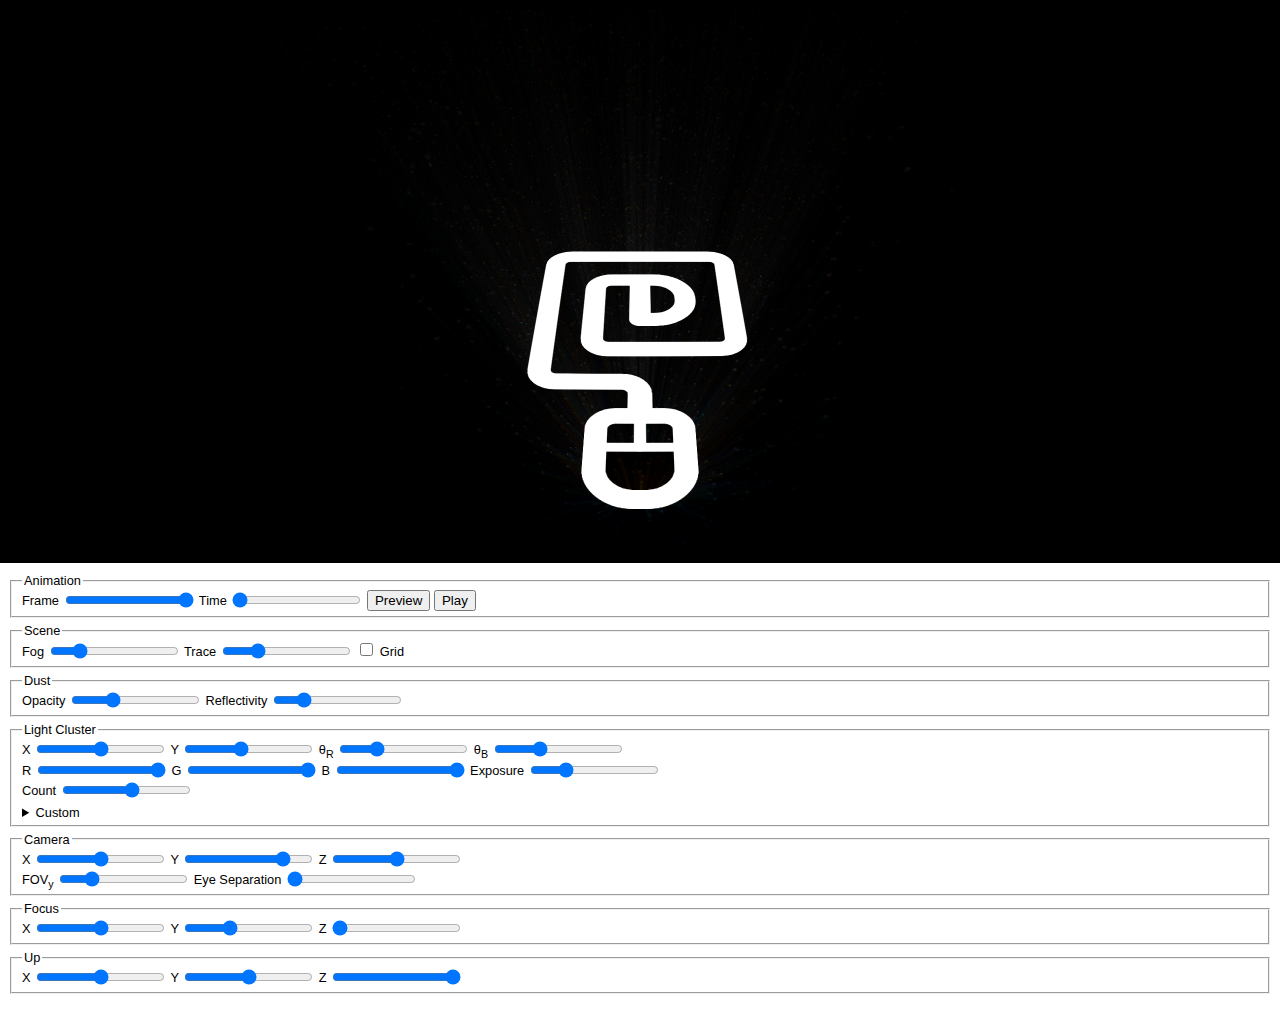
==== index.html @ 1b23e844 "Dust reflectivity does not depend on fog" ====
<!DOCTYPE html>
<html lang="en">
  <head>
    <title>Raycast</title>
    <script src="src/util.js"></script>
    <script src="src/math.js"></script>
    <script src="src/gl.js"></script>
    <script src="src/ui.js"></script>
    <script src="src/logo.js"></script>
    <script src="src/Renderer.js"></script>
    <script src="src/StencilRenderer.js"></script>
    <script src="src/HashWatch.js"></script>
    <script src="src/index.js"></script>
    <link rel="stylesheet" href="src/style.css" />
  </head>
  <body>
    <section class="output">
      <canvas id="output"></canvas>
    </section>
    <form action="#">
      <fieldset>
        <legend>Animation</legend>
        <label>Frame <input name="frame" type="range" value="1" min="0" max="1" step="any" /></label>
        <label>Time <input name="time" type="range" value="0" min="0" max="10" step="any" /></label>
        <button type="button" id="preview">Preview</button>
        <button type="button" id="play">Play</button>
      </fieldset>
      <fieldset>
        <legend>Scene</legend>
        <label>Fog <input name="fog" type="range" value="0.2" min="0" max="1" step="any" /></label>
        <label>Trace <input name="trace" type="range" value="0.25" min="0" max="1" step="any" /></label>
        <label><input name="grid" type="checkbox" /> Grid</label>
      </fieldset>
      <fieldset>
        <legend>Dust</legend>
        <label>Opacity <input name="dustopacity" type="range" value="0.3" min="0" max="1" step="any" /></label>
        <label>Reflectivity <input name="dustreflectivity" type="range" value="0.4" min="0" max="2" step="any" /></label>
      </fieldset>
      <fieldset>
        <legend>Light Cluster</legend>
        <label>X <input name="lightCx" type="range" value="0" min="-5" max="5" step="any" data-target="light-group" /></label>
        <label>Y <input name="lightCy" type="range" value="-0.675" min="-5" max="5" step="any" data-target="light-group" /></label>
        <label>&theta;<sub>R</sub> <input name="lightCa1" type="range" value="23.4" min="0" max="90" step="any" data-target="light-group" /></label>
        <label>&theta;<sub>B</sub> <input name="lightCa2" type="range" value="30.5" min="0" max="90" step="any" data-target="light-group" /></label>
        <br />
        <label>R <input name="lightCr" type="range" value="1" min="0" max="1" step="any" data-target="light-group" /></label>
        <label>G <input name="lightCg" type="range" value="1" min="0" max="1" step="any" data-target="light-group" /></label>
        <label>B <input name="lightCb" type="range" value="1" min="0" max="1" step="any" data-target="light-group" /></label>
        <label>Exposure <input name="lightCe" type="range" value="25" min="0" max="100" step="any" data-target="light-group" /></label>
        <br />
        <label>Count <input name="lightN" type="range" value="5" min="0" max="9" step="1" data-target="light-group" /></label>
        <details>
          <summary>Custom</summary>
          <fieldset>
            <legend><label><input name="light1" type="checkbox" checked /> Light 1</label></legend>
            <label>X <input name="light1x" type="range" value="0" min="-5" max="5" step="any" /></label>
            <label>Y <input name="light1y" type="range" value="0" min="-5" max="5" step="any" /></label>
            <label>&theta; <input name="light1a" type="range" value="0" min="0" max="90" step="any" /></label>
            <br />
            <label>R <input name="light1r" type="range" value="0" min="0" max="100" step="any" /></label>
            <label>G <input name="light1g" type="range" value="0" min="0" max="100" step="any" /></label>
            <label>B <input name="light1b" type="range" value="0" min="0" max="100" step="any" /></label>
            <span id="light1c" class="col"></span>
          </fieldset>
          <fieldset>
            <legend><label><input name="light2" type="checkbox" checked /> Light 2</label></legend>
            <label>X <input name="light2x" type="range" value="0" min="-5" max="5" step="any" /></label>
            <label>Y <input name="light2y" type="range" value="0" min="-5" max="5" step="any" /></label>
            <label>&theta; <input name="light2a" type="range" value="0" min="0" max="90" step="any" /></label>
            <br />
            <label>R <input name="light2r" type="range" value="0" min="0" max="100" step="any" /></label>
            <label>G <input name="light2g" type="range" value="0" min="0" max="100" step="any" /></label>
            <label>B <input name="light2b" type="range" value="0" min="0" max="100" step="any" /></label>
            <span id="light2c" class="col"></span>
          </fieldset>
          <fieldset>
            <legend><label><input name="light3" type="checkbox" checked /> Light 3</label></legend>
            <label>X <input name="light3x" type="range" value="0" min="-5" max="5" step="any" /></label>
            <label>Y <input name="light3y" type="range" value="0" min="-5" max="5" step="any" /></label>
            <label>&theta; <input name="light3a" type="range" value="0" min="0" max="90" step="any" /></label>
            <br />
            <label>R <input name="light3r" type="range" value="0" min="0" max="100" step="any" /></label>
            <label>G <input name="light3g" type="range" value="0" min="0" max="100" step="any" /></label>
            <label>B <input name="light3b" type="range" value="0" min="0" max="100" step="any" /></label>
            <span id="light3c" class="col"></span>
          </fieldset>
          <fieldset>
            <legend><label><input name="light4" type="checkbox" checked /> Light 4</label></legend>
            <label>X <input name="light4x" type="range" value="0" min="-5" max="5" step="any" /></label>
            <label>Y <input name="light4y" type="range" value="0" min="-5" max="5" step="any" /></label>
            <label>&theta; <input name="light4a" type="range" value="0" min="0" max="90" step="any" /></label>
            <br />
            <label>R <input name="light4r" type="range" value="0" min="0" max="100" step="any" /></label>
            <label>G <input name="light4g" type="range" value="0" min="0" max="100" step="any" /></label>
            <label>B <input name="light4b" type="range" value="0" min="0" max="100" step="any" /></label>
            <span id="light4c" class="col"></span>
          </fieldset>
          <fieldset>
            <legend><label><input name="light5" type="checkbox" checked /> Light 5</label></legend>
            <label>X <input name="light5x" type="range" value="0" min="-5" max="5" step="any" /></label>
            <label>Y <input name="light5y" type="range" value="0" min="-5" max="5" step="any" /></label>
            <label>&theta; <input name="light5a" type="range" value="0" min="0" max="90" step="any" /></label>
            <br />
            <label>R <input name="light5r" type="range" value="0" min="0" max="100" step="any" /></label>
            <label>G <input name="light5g" type="range" value="0" min="0" max="100" step="any" /></label>
            <label>B <input name="light5b" type="range" value="0" min="0" max="100" step="any" /></label>
            <span id="light5c" class="col"></span>
          </fieldset>
          <fieldset>
            <legend><label><input name="light6" type="checkbox" checked /> Light 6</label></legend>
            <label>X <input name="light6x" type="range" value="0" min="-5" max="5" step="any" /></label>
            <label>Y <input name="light6y" type="range" value="0" min="-5" max="5" step="any" /></label>
            <label>&theta; <input name="light6a" type="range" value="0" min="0" max="90" step="any" /></label>
            <br />
            <label>R <input name="light6r" type="range" value="0" min="0" max="100" step="any" /></label>
            <label>G <input name="light6g" type="range" value="0" min="0" max="100" step="any" /></label>
            <label>B <input name="light6b" type="range" value="0" min="0" max="100" step="any" /></label>
            <span id="light6c" class="col"></span>
          </fieldset>
          <fieldset>
            <legend><label><input name="light7" type="checkbox" checked /> Light 7</label></legend>
            <label>X <input name="light7x" type="range" value="0" min="-5" max="5" step="any" /></label>
            <label>Y <input name="light7y" type="range" value="0" min="-5" max="5" step="any" /></label>
            <label>&theta; <input name="light7a" type="range" value="0" min="0" max="90" step="any" /></label>
            <br />
            <label>R <input name="light7r" type="range" value="0" min="0" max="100" step="any" /></label>
            <label>G <input name="light7g" type="range" value="0" min="0" max="100" step="any" /></label>
            <label>B <input name="light7b" type="range" value="0" min="0" max="100" step="any" /></label>
            <span id="light7c" class="col"></span>
          </fieldset>
          <fieldset>
            <legend><label><input name="light8" type="checkbox" checked /> Light 8</label></legend>
            <label>X <input name="light8x" type="range" value="0" min="-5" max="5" step="any" /></label>
            <label>Y <input name="light8y" type="range" value="0" min="-5" max="5" step="any" /></label>
            <label>&theta; <input name="light8a" type="range" value="0" min="0" max="90" step="any" /></label>
            <br />
            <label>R <input name="light8r" type="range" value="0" min="0" max="100" step="any" /></label>
            <label>G <input name="light8g" type="range" value="0" min="0" max="100" step="any" /></label>
            <label>B <input name="light8b" type="range" value="0" min="0" max="100" step="any" /></label>
            <span id="light8c" class="col"></span>
          </fieldset>
          <fieldset>
            <legend><label><input name="light9" type="checkbox" checked /> Light 9</label></legend>
            <label>X <input name="light9x" type="range" value="0" min="-5" max="5" step="any" /></label>
            <label>Y <input name="light9y" type="range" value="0" min="-5" max="5" step="any" /></label>
            <label>&theta; <input name="light9a" type="range" value="0" min="0" max="90" step="any" /></label>
            <br />
            <label>R <input name="light9r" type="range" value="0" min="0" max="100" step="any" /></label>
            <label>G <input name="light9g" type="range" value="0" min="0" max="100" step="any" /></label>
            <label>B <input name="light9b" type="range" value="0" min="0" max="100" step="any" /></label>
            <span id="light9c" class="col"></span>
          </fieldset>
        </details>
      </fieldset>
      <fieldset>
        <legend>Camera</legend>
        <label>X <input name="camerax" type="range" value="0" min="-5" max="5" step="any" /></label>
        <label>Y <input name="cameray" type="range" value="3" min="-5" max="5" step="any" /></label>
        <label>Z <input name="cameraz" type="range" value="2.5" min="0" max="5" step="any" /></label>
        <br />
        <label>FOV<sub>y</sub> <input name="fovy" type="range" value="40" min="0" max="180" step="any" /></label>
        <label>Eye Separation <input name="eyesep" type="range" value="0" min="0" max="0.1" step="any" /></label>
      </fieldset>
      <fieldset>
        <legend>Focus</legend>
        <label>X <input name="focusx" type="range" value="0" min="-2" max="2" step="any" /></label>
        <label>Y <input name="focusy" type="range" value="-0.675" min="-2" max="2" step="any" /></label>
        <label>Z <input name="focusz" type="range" value="0" min="0" max="2" step="any" /></label>
      </fieldset>
      <fieldset>
        <legend>Up</legend>
        <label>X <input name="upx" type="range" value="0" min="-1" max="1" step="any" /></label>
        <label>Y <input name="upy" type="range" value="0" min="-1" max="1" step="any" /></label>
        <label>Z <input name="upz" type="range" value="1" min="-1" max="1" step="any" /></label>
      </fieldset>
    </form>
    <img id="outputImg" />
  </body>
</html>
---- src/style.css ----
body {
  margin: 0;
  padding: 0;
  font: 0.8rem sans-serif;
}

.output {
  background: black;
  text-align: center;
  padding: 10px 0;
}

form {
  margin: 10px;
}

fieldset {
  margin: 5px 0;
  padding: 2px 10px 5px;
}

label {
  white-space: nowrap;
}

details {
  margin-top: 5px;
}

summary {
  cursor: pointer;
}

input[type=range] {
  vertical-align: -3px;
}

.col {
  display: inline-block;
  width: 1em;
  height: 1em;
  border-radius: 100%;
  box-shadow: 0 0 1px #000000;
  vertical-align: -1px;
}
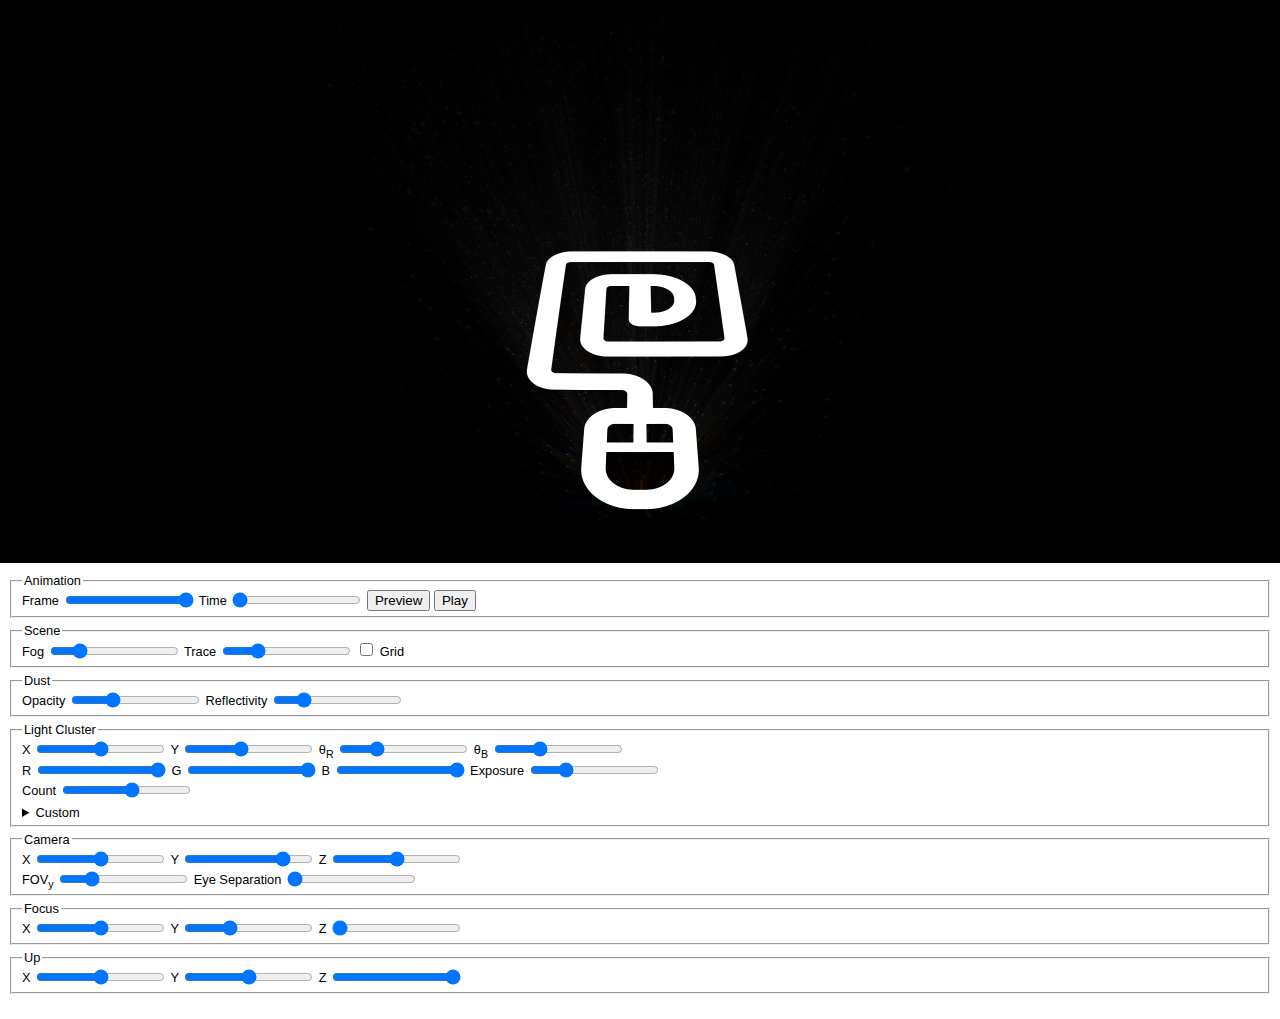
==== commit 73fb9c6d: "Custom rendering of stencil paths for improved quality" ====
--- a/index.html
+++ b/index.html
@@ -4,6 +4,7 @@
     <title>Raycast</title>
     <script src="src/util.js"></script>
     <script src="src/math.js"></script>
+    <script src="src/path.js"></script>
     <script src="src/gl.js"></script>
     <script src="src/ui.js"></script>
     <script src="src/logo.js"></script>
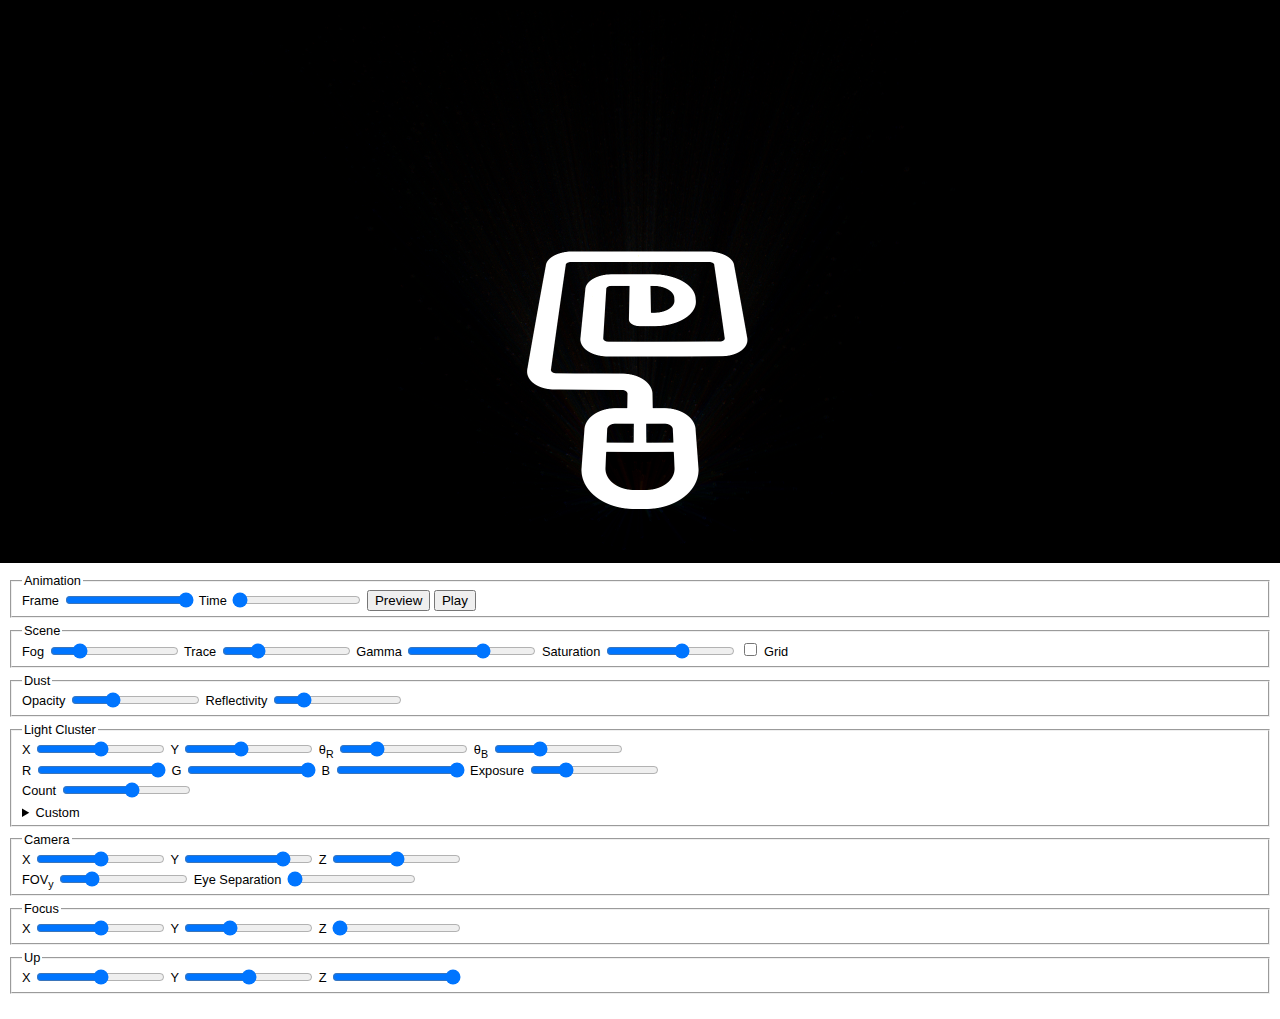
==== commit 4a57d77c: "Add gamma and saturation control" ====
--- a/index.html
+++ b/index.html
@@ -30,6 +30,8 @@
         <legend>Scene</legend>
         <label>Fog <input name="fog" type="range" value="0.2" min="0" max="1" step="any" /></label>
         <label>Trace <input name="trace" type="range" value="0.25" min="0" max="1" step="any" /></label>
+        <label>Gamma <input name="gamma" type="range" value="1.2" min="0" max="2" step="any" /></label>
+        <label>Saturation <input name="saturation" type="range" value="1.2" min="0" max="2" step="any" /></label>
         <label><input name="grid" type="checkbox" /> Grid</label>
       </fieldset>
       <fieldset>
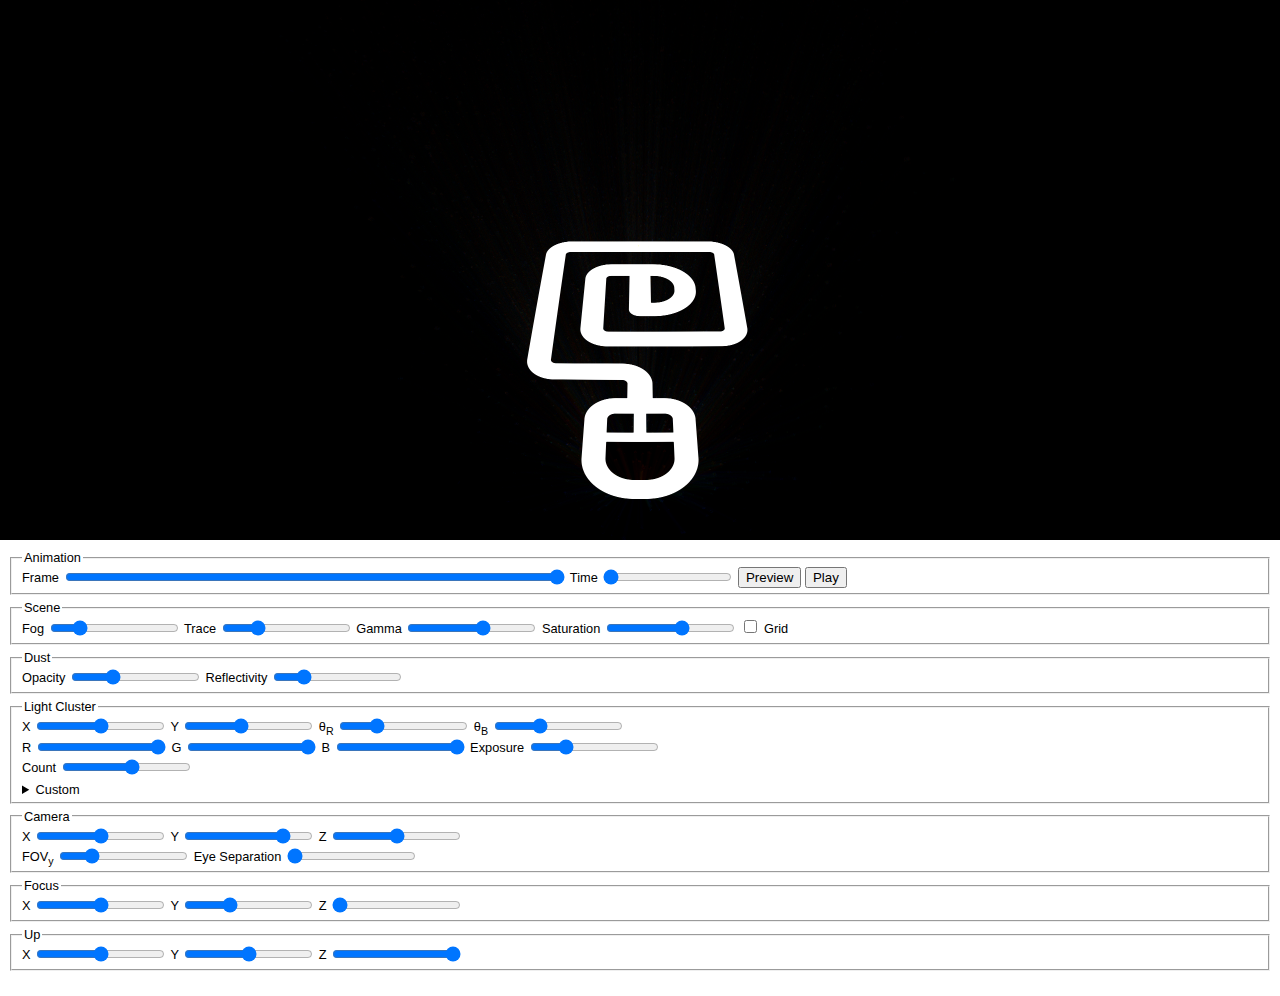
==== commit 28af0d82: "Improve logo animation, improve line rendering abstractions" ====
--- a/index.html
+++ b/index.html
@@ -2,9 +2,11 @@
 <html lang="en">
   <head>
     <title>Raycast</title>
+    <link rel="stylesheet" href="src/style.css" />
     <script src="src/util.js"></script>
     <script src="src/math.js"></script>
     <script src="src/path.js"></script>
+    <script src="src/animation.js"></script>
     <script src="src/gl.js"></script>
     <script src="src/ui.js"></script>
     <script src="src/logo.js"></script>
@@ -12,7 +14,6 @@
     <script src="src/StencilRenderer.js"></script>
     <script src="src/HashWatch.js"></script>
     <script src="src/index.js"></script>
-    <link rel="stylesheet" href="src/style.css" />
   </head>
   <body>
     <section class="output">
--- a/src/style.css
+++ b/src/style.css
@@ -6,8 +6,12 @@
 
 .output {
   background: black;
-  text-align: center;
-  padding: 10px 0;
+}
+
+.output canvas {
+  display: block;
+  margin: 0 auto;
+  height: 540px;
 }
 
 form {
@@ -35,6 +39,10 @@
   vertical-align: -3px;
 }
 
+input[name=frame] {
+  width: 500px;
+}
+
 .col {
   display: inline-block;
   width: 1em;
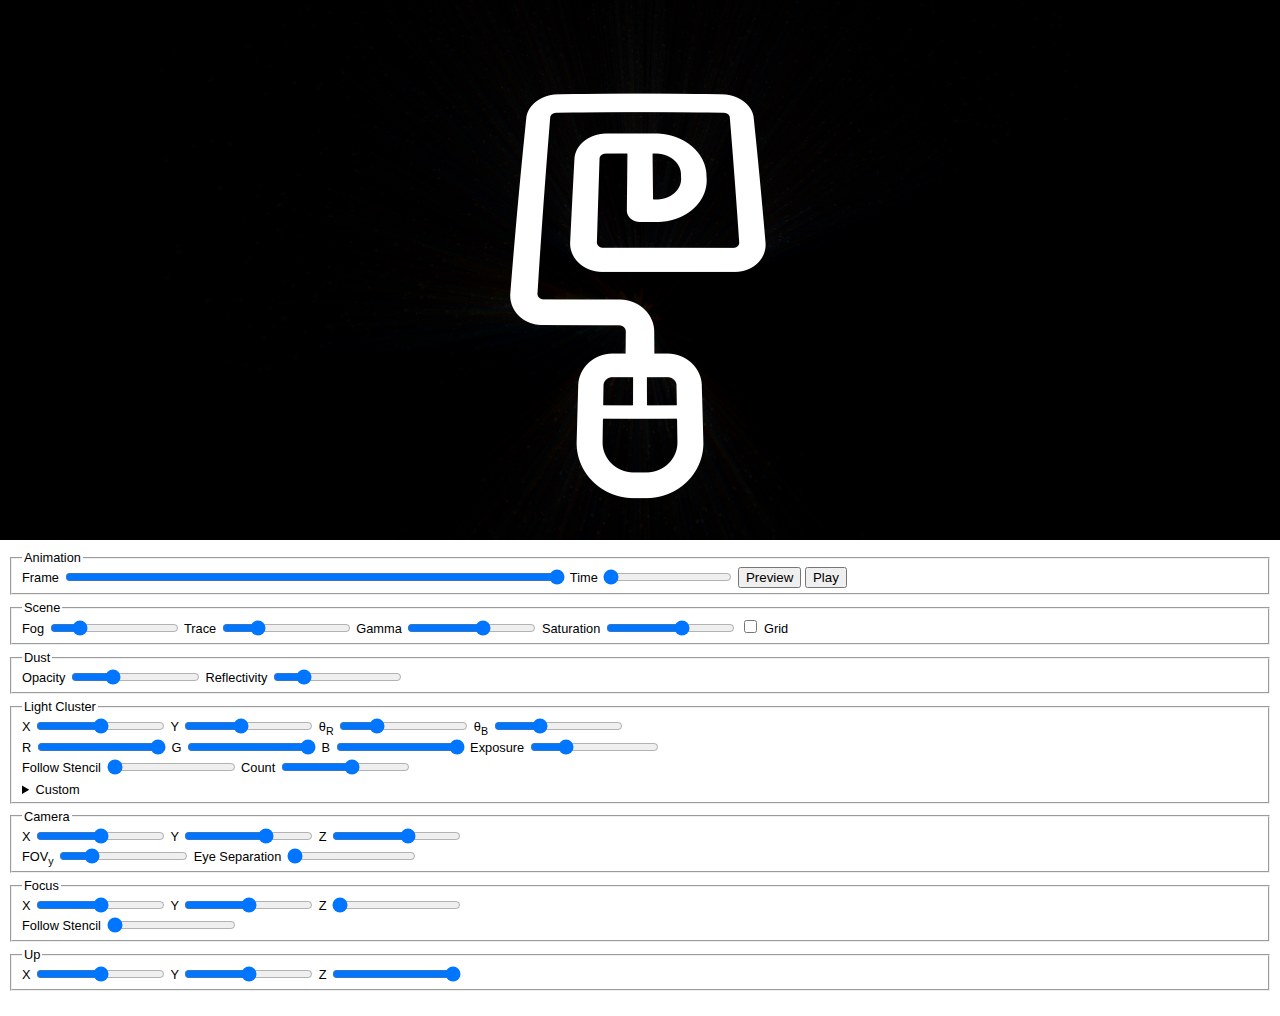
==== commit e4539564: "Add options for light and camera to automatically follow stencil" ====
--- a/index.html
+++ b/index.html
@@ -52,6 +52,7 @@
         <label>B <input name="lightCb" type="range" value="1" min="0" max="1" step="any" data-target="light-group" /></label>
         <label>Exposure <input name="lightCe" type="range" value="25" min="0" max="100" step="any" data-target="light-group" /></label>
         <br />
+        <label>Follow Stencil <input name="lightFollow" type="range" value="0" min="0" max="1" step="any" /></label>
         <label>Count <input name="lightN" type="range" value="5" min="0" max="9" step="1" data-target="light-group" /></label>
         <details>
           <summary>Custom</summary>
@@ -159,8 +160,8 @@
       <fieldset>
         <legend>Camera</legend>
         <label>X <input name="camerax" type="range" value="0" min="-5" max="5" step="any" /></label>
-        <label>Y <input name="cameray" type="range" value="3" min="-5" max="5" step="any" /></label>
-        <label>Z <input name="cameraz" type="range" value="2.5" min="0" max="5" step="any" /></label>
+        <label>Y <input name="cameray" type="range" value="1.5" min="-5" max="5" step="any" /></label>
+        <label>Z <input name="cameraz" type="range" value="3" min="0" max="5" step="any" /></label>
         <br />
         <label>FOV<sub>y</sub> <input name="fovy" type="range" value="40" min="0" max="180" step="any" /></label>
         <label>Eye Separation <input name="eyesep" type="range" value="0" min="0" max="0.1" step="any" /></label>
@@ -168,8 +169,10 @@
       <fieldset>
         <legend>Focus</legend>
         <label>X <input name="focusx" type="range" value="0" min="-2" max="2" step="any" /></label>
-        <label>Y <input name="focusy" type="range" value="-0.675" min="-2" max="2" step="any" /></label>
+        <label>Y <input name="focusy" type="range" value="0" min="-2" max="2" step="any" /></label>
         <label>Z <input name="focusz" type="range" value="0" min="0" max="2" step="any" /></label>
+        <br />
+        <label>Follow Stencil <input name="focusFollow" type="range" value="0" min="0" max="1" step="any" /></label>
       </fieldset>
       <fieldset>
         <legend>Up</legend>
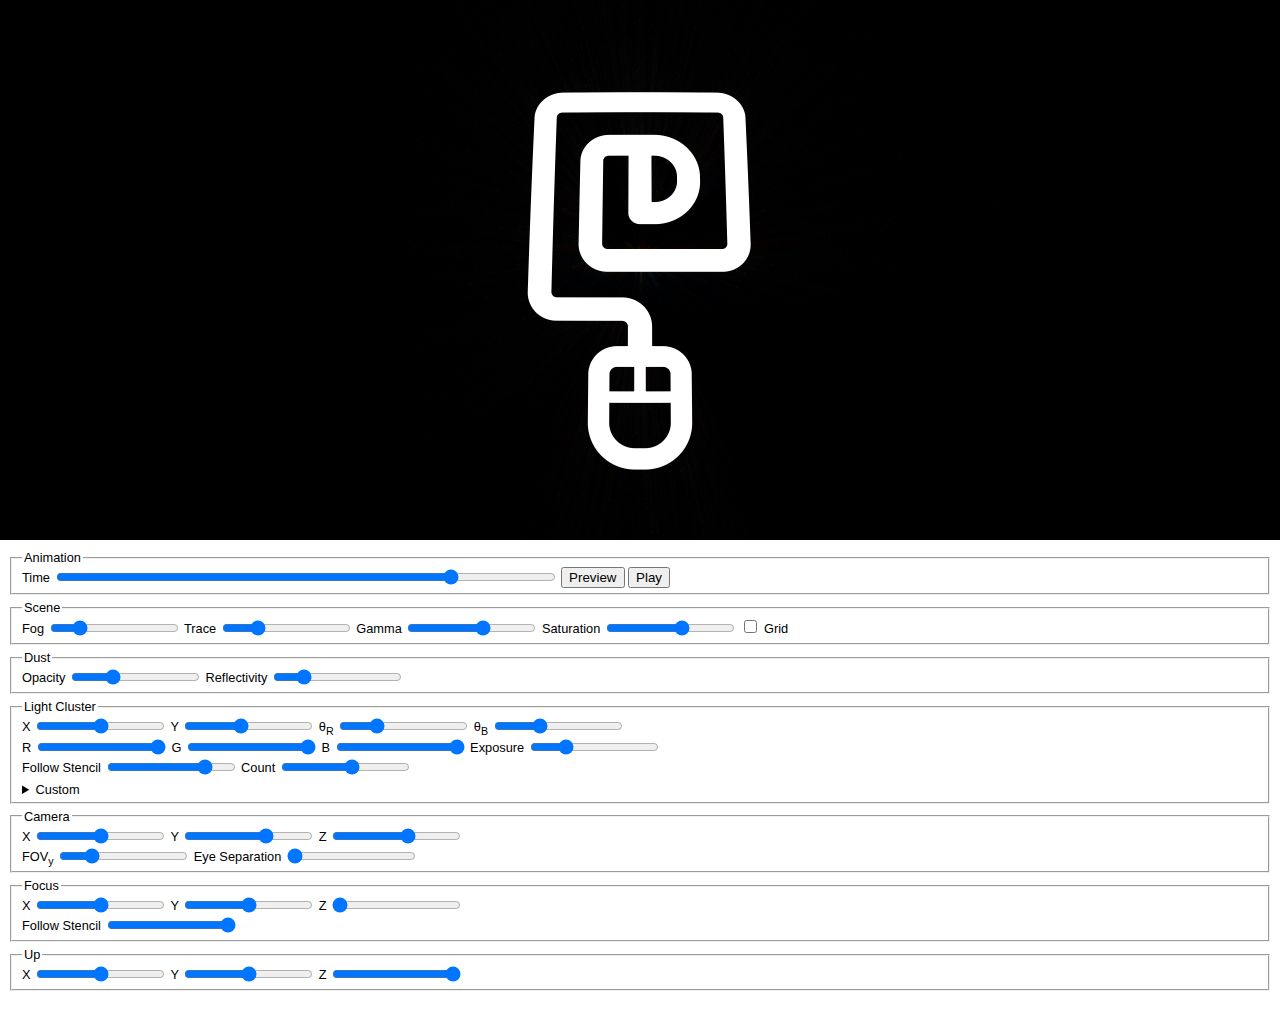
==== commit c7ab6273: "Camera path animation" ====
--- a/index.html
+++ b/index.html
@@ -3,16 +3,18 @@
   <head>
     <title>Raycast</title>
     <link rel="stylesheet" href="src/style.css" />
-    <script src="src/util.js"></script>
-    <script src="src/math.js"></script>
-    <script src="src/path.js"></script>
-    <script src="src/animation.js"></script>
-    <script src="src/gl.js"></script>
-    <script src="src/ui.js"></script>
+    <script src="src/lib/util.js"></script>
+    <script src="src/lib/math.js"></script>
+    <script src="src/lib/path.js"></script>
+    <script src="src/lib/animation.js"></script>
+    <script src="src/lib/gl.js"></script>
+    <script src="src/lib/ui.js"></script>
+    <script src="src/lib/Renderer.js"></script>
+    <script src="src/lib/StencilRenderer.js"></script>
+    <script src="src/lib/HashWatch.js"></script>
+
     <script src="src/logo.js"></script>
-    <script src="src/Renderer.js"></script>
-    <script src="src/StencilRenderer.js"></script>
-    <script src="src/HashWatch.js"></script>
+    <script src="src/scene.js"></script>
     <script src="src/index.js"></script>
   </head>
   <body>
@@ -22,8 +24,7 @@
     <form action="#">
       <fieldset>
         <legend>Animation</legend>
-        <label>Frame <input name="frame" type="range" value="1" min="0" max="1" step="any" /></label>
-        <label>Time <input name="time" type="range" value="0" min="0" max="10" step="any" /></label>
+        <label>Time <input name="time" type="range" value="16" min="0" max="20" step="any" /></label>
         <button type="button" id="preview">Preview</button>
         <button type="button" id="play">Play</button>
       </fieldset>
@@ -52,7 +53,7 @@
         <label>B <input name="lightCb" type="range" value="1" min="0" max="1" step="any" data-target="light-group" /></label>
         <label>Exposure <input name="lightCe" type="range" value="25" min="0" max="100" step="any" data-target="light-group" /></label>
         <br />
-        <label>Follow Stencil <input name="lightFollow" type="range" value="0" min="0" max="1" step="any" /></label>
+        <label>Follow Stencil <input name="lightFollow" type="range" value="0.8" min="0" max="1" step="any" /></label>
         <label>Count <input name="lightN" type="range" value="5" min="0" max="9" step="1" data-target="light-group" /></label>
         <details>
           <summary>Custom</summary>
@@ -172,7 +173,7 @@
         <label>Y <input name="focusy" type="range" value="0" min="-2" max="2" step="any" /></label>
         <label>Z <input name="focusz" type="range" value="0" min="0" max="2" step="any" /></label>
         <br />
-        <label>Follow Stencil <input name="focusFollow" type="range" value="0" min="0" max="1" step="any" /></label>
+        <label>Follow Stencil <input name="focusFollow" type="range" value="1" min="0" max="1" step="any" /></label>
       </fieldset>
       <fieldset>
         <legend>Up</legend>
--- a/src/style.css
+++ b/src/style.css
@@ -39,7 +39,7 @@
   vertical-align: -3px;
 }
 
-input[name=frame] {
+input[name=time] {
   width: 500px;
 }
 
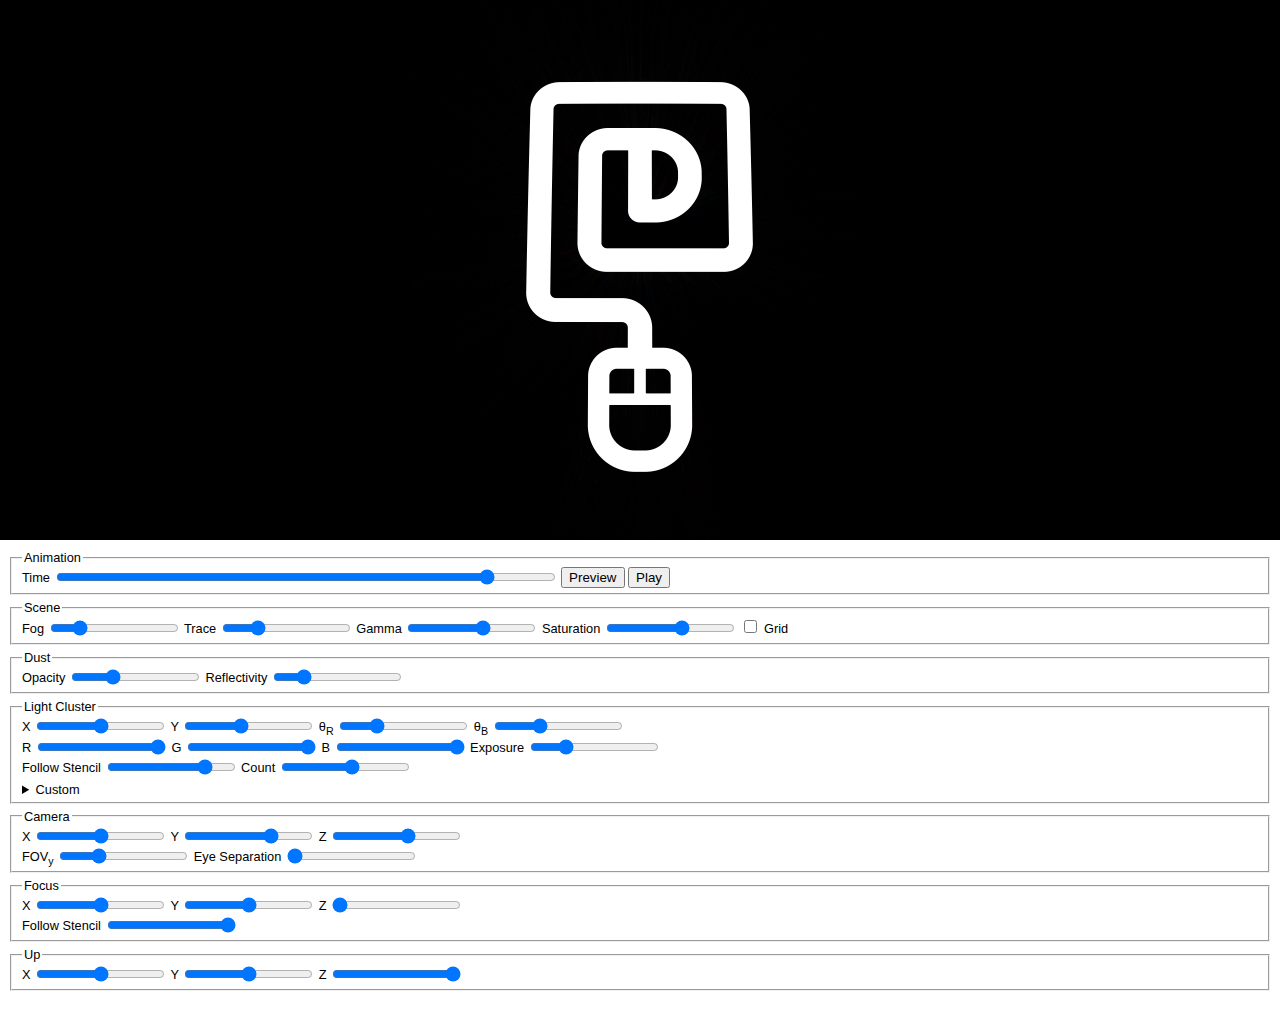
==== commit 07870f42: "Iterate animation" ====
--- a/index.html
+++ b/index.html
@@ -24,7 +24,7 @@
     <form action="#">
       <fieldset>
         <legend>Animation</legend>
-        <label>Time <input name="time" type="range" value="16" min="0" max="20" step="any" /></label>
+        <label>Time <input name="time" type="range" value="35" min="0" max="40" step="any" /></label>
         <button type="button" id="preview">Preview</button>
         <button type="button" id="play">Play</button>
       </fieldset>
@@ -161,10 +161,10 @@
       <fieldset>
         <legend>Camera</legend>
         <label>X <input name="camerax" type="range" value="0" min="-5" max="5" step="any" /></label>
-        <label>Y <input name="cameray" type="range" value="1.5" min="-5" max="5" step="any" /></label>
+        <label>Y <input name="cameray" type="range" value="2" min="-5" max="5" step="any" /></label>
         <label>Z <input name="cameraz" type="range" value="3" min="0" max="5" step="any" /></label>
         <br />
-        <label>FOV<sub>y</sub> <input name="fovy" type="range" value="40" min="0" max="180" step="any" /></label>
+        <label>FOV<sub>y</sub> <input name="fovy" type="range" value="50" min="0" max="180" step="any" /></label>
         <label>Eye Separation <input name="eyesep" type="range" value="0" min="0" max="0.1" step="any" /></label>
       </fieldset>
       <fieldset>
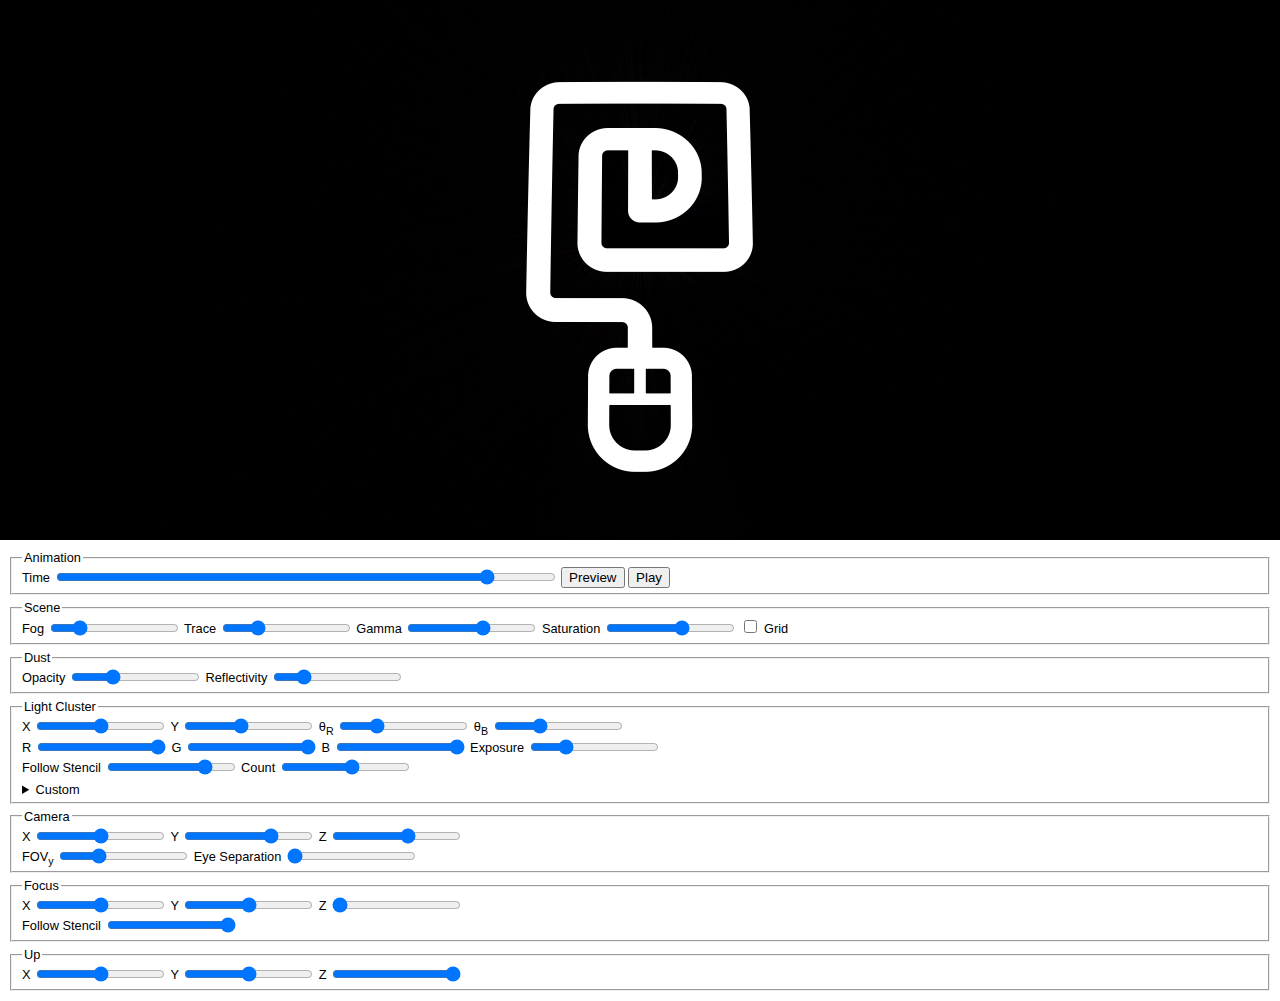
==== commit 69b988ec: "Add ability to render to images, and add instructions for converting to video" ====
--- a/index.html
+++ b/index.html
@@ -3,6 +3,7 @@
   <head>
     <title>Raycast</title>
     <link rel="stylesheet" href="src/style.css" />
+    <link rel="icon" href="favicon.png" />
     <script src="src/lib/util.js"></script>
     <script src="src/lib/math.js"></script>
     <script src="src/lib/path.js"></script>
@@ -27,6 +28,7 @@
         <label>Time <input name="time" type="range" value="35" min="0" max="40" step="any" /></label>
         <button type="button" id="preview">Preview</button>
         <button type="button" id="play">Play</button>
+        <button type="button" id="record" hidden>Record</button>
       </fieldset>
       <fieldset>
         <legend>Scene</legend>
@@ -182,6 +184,5 @@
         <label>Z <input name="upz" type="range" value="1" min="-1" max="1" step="any" /></label>
       </fieldset>
     </form>
-    <img id="outputImg" />
   </body>
 </html>
